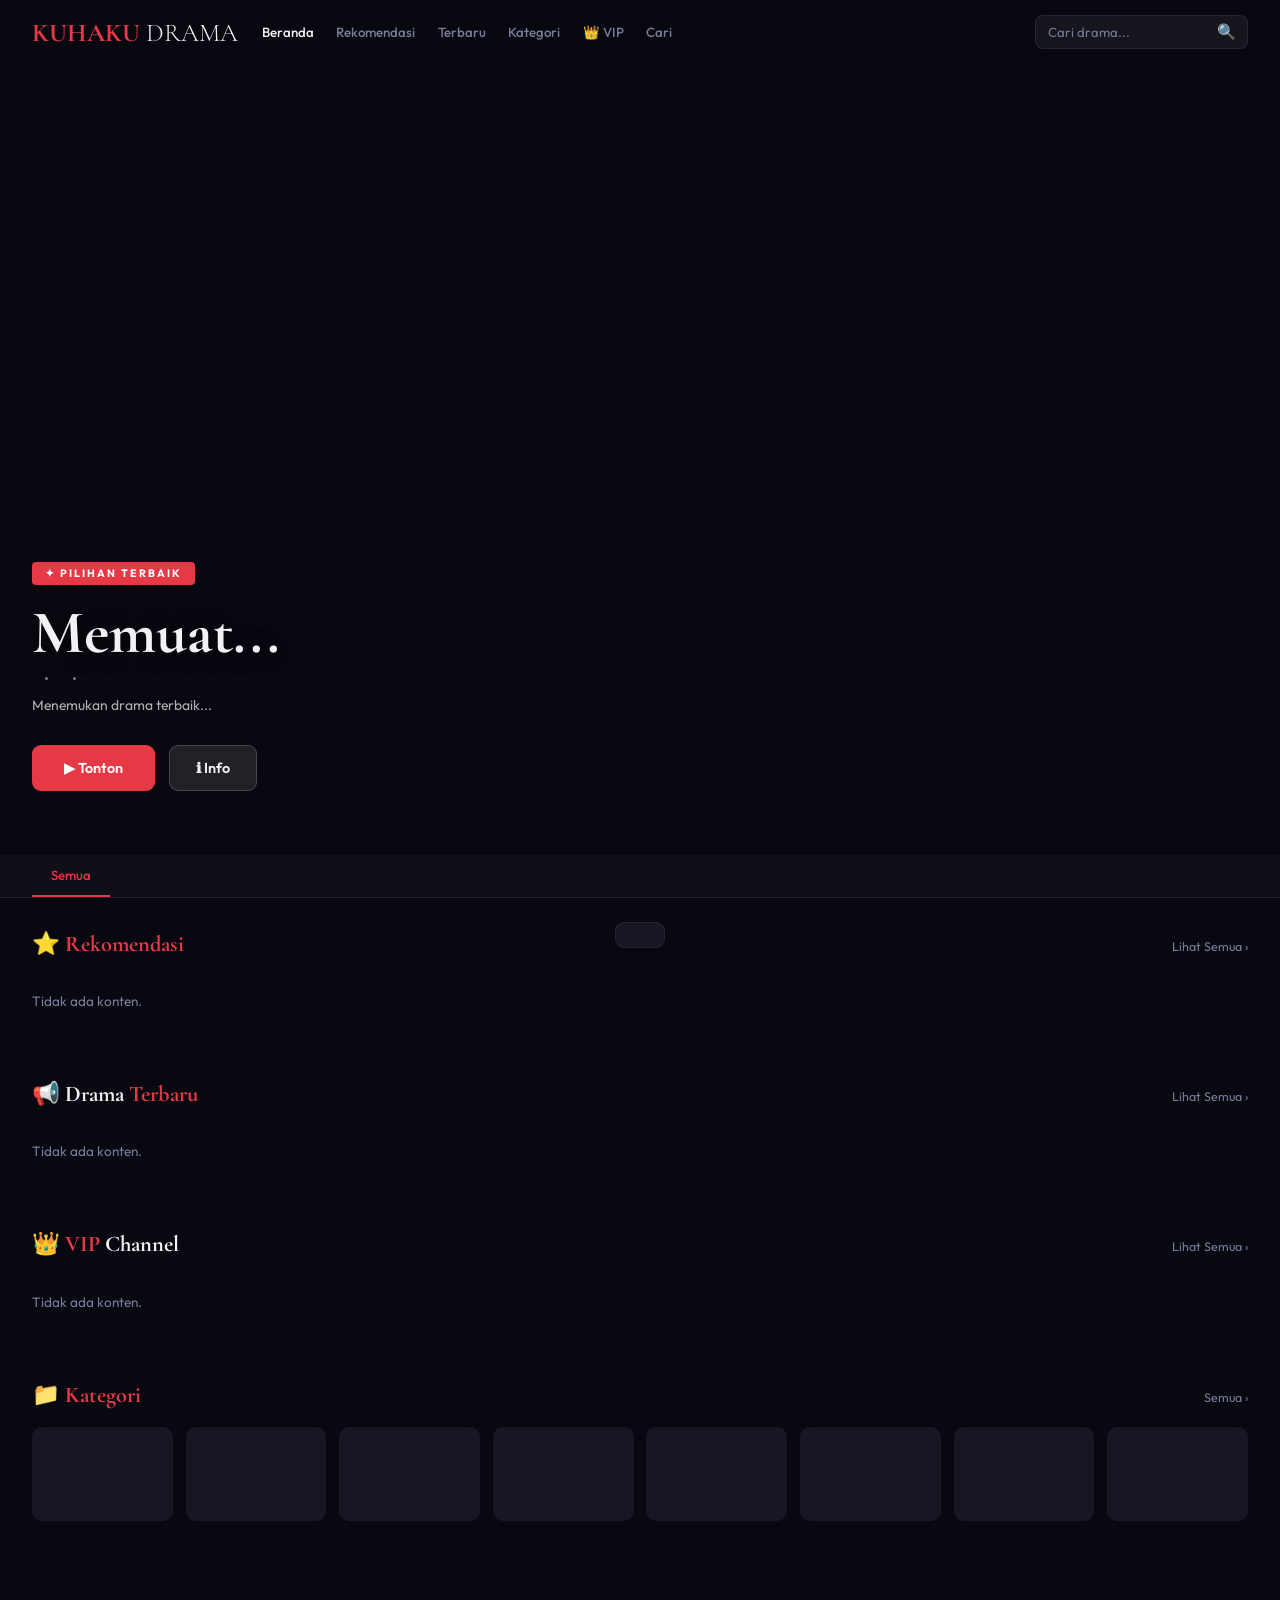
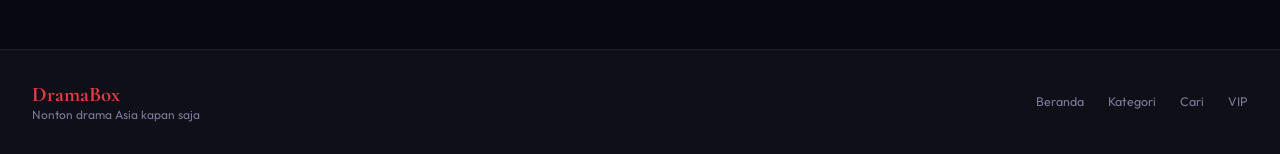
==== kuhaku-drama.html @ 988efc13 "Add files via upload" ====
<!DOCTYPE html>
<html lang="id">
<head>
<meta charset="UTF-8">
<meta name="viewport" content="width=device-width, initial-scale=1.0">
<title>Kuhaku Drama</title>
<link rel="icon" href="data:image/svg+xml,<svg xmlns='http://www.w3.org/2000/svg' viewBox='0 0 100 100'><text y='.9em' font-size='90'>🎬</text></svg>">
<link href="https://fonts.googleapis.com/css2?family=Cormorant+Garamond:wght@400;600;700&family=Outfit:wght@300;400;500;600;700&display=swap" rel="stylesheet">
<style>
:root{--bg:#080810;--surface:#0f0f18;--surface2:#171724;--card:#1c1c2c;--red:#e63946;--red2:#ff4757;--gold:#f4c430;--teal:#2ec4b6;--text:#f2f2f5;--muted:#7a7a9a;--border:rgba(255,255,255,0.07);--radius:12px;--nav-h:64px}
*,*::before,*::after{margin:0;padding:0;box-sizing:border-box}
html{scroll-behavior:smooth}
body{background:var(--bg);color:var(--text);font-family:'Outfit',sans-serif;min-height:100vh;overflow-x:hidden}
::-webkit-scrollbar{width:3px;height:3px}::-webkit-scrollbar-track{background:transparent}::-webkit-scrollbar-thumb{background:var(--red);border-radius:2px}
#navbar{position:fixed;top:0;left:0;right:0;z-index:500;height:var(--nav-h);display:flex;align-items:center;gap:1.5rem;padding:0 2rem;background:linear-gradient(to bottom,rgba(8,8,16,.95),transparent);transition:background .4s,box-shadow .4s}
#navbar.solid{background:rgba(8,8,16,.97);backdrop-filter:blur(20px);box-shadow:0 1px 0 var(--border)}
.nav-logo{font-family:'Cormorant Garamond',serif;font-size:1.6rem;font-weight:700;color:var(--red);cursor:pointer;white-space:nowrap;flex-shrink:0}
.nav-logo b{color:var(--text);font-weight:300}
.nav-links{display:flex;gap:1.4rem;list-style:none;flex:1}
.nav-links li{font-size:.83rem;font-weight:500;color:var(--muted);cursor:pointer;transition:color .2s;white-space:nowrap}
.nav-links li:hover,.nav-links li.active{color:var(--text)}
.nav-right{display:flex;gap:.8rem;align-items:center;margin-left:auto}
.nav-sb{display:flex;align-items:center;background:rgba(255,255,255,.06);border:1px solid var(--border);border-radius:8px;overflow:hidden;transition:all .3s}
.nav-sb:focus-within{border-color:var(--red);background:rgba(230,57,70,.07);box-shadow:0 0 0 3px rgba(230,57,70,.12)}
.nav-si{background:none;border:none;outline:none;color:var(--text);font-family:'Outfit',sans-serif;font-size:.82rem;padding:.5rem .8rem;width:170px}
.nav-si::placeholder{color:var(--muted)}
.nav-sbtn{background:none;border:none;color:var(--muted);padding:.45rem .7rem;cursor:pointer;font-size:.95rem;transition:color .2s}
.nav-sbtn:hover{color:var(--red)}
.hero{height:95vh;min-height:540px;position:relative;overflow:hidden;display:flex;align-items:flex-end;padding:0 2rem 4rem}
.hero-bg{position:absolute;inset:0;background-size:cover;background-position:center top;filter:brightness(.45);transition:all 1.2s ease}
.hero-vig{position:absolute;inset:0;background:linear-gradient(to right,rgba(8,8,16,.98) 20%,rgba(8,8,16,.4) 55%,transparent 100%),linear-gradient(to top,rgba(8,8,16,1) 0%,transparent 50%)}
.hero-content{position:relative;z-index:2;max-width:560px}
.hero-badge{display:inline-flex;align-items:center;gap:.4rem;background:var(--red);color:#fff;font-size:.67rem;font-weight:700;letter-spacing:2px;text-transform:uppercase;padding:.28rem .8rem;border-radius:4px;margin-bottom:1rem}
.hero-title{font-family:'Cormorant Garamond',serif;font-size:clamp(2rem,5vw,3.8rem);font-weight:700;line-height:1.05;margin-bottom:.8rem;text-shadow:0 2px 20px rgba(0,0,0,.5)}
.hero-meta{display:flex;gap:.8rem;align-items:center;flex-wrap:wrap;margin-bottom:.8rem}
.hero-meta span{font-size:.8rem;color:var(--muted)}
.hero-meta .star{color:var(--gold);font-weight:700}
.hdot-sep{width:3px;height:3px;border-radius:50%;background:var(--muted);display:inline-block}
.hero-desc{font-size:.87rem;line-height:1.75;color:rgba(242,242,245,.72);margin-bottom:1.7rem;max-width:450px;display:-webkit-box;-webkit-line-clamp:3;-webkit-box-orient:vertical;overflow:hidden}
.hero-btns{display:flex;gap:.9rem;flex-wrap:wrap}
.hero-dots{position:absolute;bottom:2rem;right:2rem;z-index:3;display:flex;gap:.4rem;align-items:center}
.h-dot{width:6px;height:6px;border-radius:50%;background:rgba(255,255,255,.3);cursor:pointer;transition:all .3s}
.h-dot.active{background:var(--red);width:22px;border-radius:3px}
.btn{display:inline-flex;align-items:center;gap:.6rem;border:none;border-radius:9px;font-family:'Outfit',sans-serif;font-weight:600;font-size:.9rem;cursor:pointer;transition:all .2s;white-space:nowrap}
.btn-red{background:var(--red);color:#fff;padding:.82rem 2rem}
.btn-red:hover{background:var(--red2);transform:translateY(-2px);box-shadow:0 10px 28px rgba(230,57,70,.4)}
.btn-ghost{background:rgba(255,255,255,.1);color:var(--text);border:1px solid rgba(255,255,255,.18);padding:.82rem 1.6rem;backdrop-filter:blur(4px)}
.btn-ghost:hover{background:rgba(255,255,255,.18)}
.btn-sm{font-size:.8rem;padding:.5rem 1.1rem;border-radius:7px}
.btn-outline{background:none;color:var(--text);border:1px solid var(--border);padding:.5rem 1.2rem;border-radius:7px}
.btn-outline:hover{border-color:var(--red);color:var(--red)}
.filter-bar{background:var(--surface);border-bottom:1px solid var(--border);padding:0 2rem;display:flex;gap:.3rem;align-items:center;overflow-x:auto;-ms-overflow-style:none;scrollbar-width:none;position:sticky;top:var(--nav-h);z-index:400}
.filter-bar::-webkit-scrollbar{display:none}
.filter-pill{flex-shrink:0;padding:.75rem 1.2rem;border-bottom:2px solid transparent;font-size:.82rem;font-weight:500;color:var(--muted);cursor:pointer;transition:all .2s;white-space:nowrap;background:none;border-left:none;border-right:none;border-top:none;font-family:'Outfit',sans-serif}
.filter-pill:hover{color:var(--text)}.filter-pill.active{color:var(--red);border-bottom-color:var(--red)}
main{padding:2rem 2rem 5rem}
.section{margin-bottom:3rem}
.section-hd{display:flex;justify-content:space-between;align-items:baseline;margin-bottom:1.2rem}
.section-title{font-family:'Cormorant Garamond',serif;font-size:1.4rem;font-weight:700}
.section-title em{color:var(--red);font-style:normal}
.see-all{font-size:.78rem;color:var(--muted);cursor:pointer;background:none;border:none;font-family:'Outfit',sans-serif;transition:color .2s}
.see-all:hover{color:var(--red)}
.row-wrap{position:relative}
.scroll-row{display:flex;gap:.9rem;overflow-x:auto;padding-bottom:6px;scroll-behavior:smooth;-ms-overflow-style:none;scrollbar-width:none}
.scroll-row::-webkit-scrollbar{display:none}
.row-arr{position:absolute;top:35%;transform:translateY(-50%);width:38px;height:38px;border-radius:50%;background:rgba(8,8,16,.88);border:1px solid var(--border);backdrop-filter:blur(8px);cursor:pointer;display:flex;align-items:center;justify-content:center;color:var(--text);font-size:1.1rem;transition:all .2s;z-index:10;opacity:0}
.row-wrap:hover .row-arr{opacity:1}.row-arr:hover{background:var(--red);border-color:var(--red)}
.row-arr.left{left:-18px}.row-arr.right{right:-18px}
.card{flex-shrink:0;width:160px;cursor:pointer;transition:transform .28s cubic-bezier(.34,1.4,.64,1)}
.card:hover{transform:scale(1.07) translateY(-5px);z-index:20}
.card-wide{width:240px}
.card-img{position:relative;width:100%;aspect-ratio:2/3;border-radius:var(--radius);overflow:hidden;background:var(--surface2);box-shadow:0 4px 16px rgba(0,0,0,.5);transition:box-shadow .28s}
.card-wide .card-img{aspect-ratio:16/10}
.card:hover .card-img{box-shadow:0 16px 40px rgba(230,57,70,.3)}
.card-img img{width:100%;height:100%;object-fit:cover;transition:transform .4s}
.card:hover .card-img img{transform:scale(1.06)}
.card-ov{position:absolute;inset:0;background:linear-gradient(to top,rgba(8,8,16,.92) 0%,transparent 55%);opacity:0;transition:opacity .25s;display:flex;align-items:flex-end;justify-content:center;padding-bottom:.8rem}
.card:hover .card-ov{opacity:1}
.play-btn{width:44px;height:44px;border-radius:50%;background:var(--red);display:flex;align-items:center;justify-content:center;font-size:1rem;box-shadow:0 4px 16px rgba(230,57,70,.5);transform:scale(.8);transition:transform .2s}
.card:hover .play-btn{transform:scale(1)}
.badge{position:absolute;font-size:.62rem;font-weight:700;padding:.2rem .45rem;border-radius:4px}
.badge-vip{top:.5rem;left:.5rem;background:linear-gradient(135deg,#f4c430,#e0a800);color:#000}
.badge-rating{top:.5rem;right:.5rem;background:rgba(8,8,16,.75);color:var(--gold);backdrop-filter:blur(4px)}
.card-info{padding:.55rem .1rem 0}
.card-title{font-size:.78rem;font-weight:600;line-height:1.35;margin-bottom:.2rem;display:-webkit-box;-webkit-line-clamp:2;-webkit-box-orient:vertical;overflow:hidden}
.card-sub{font-size:.68rem;color:var(--muted)}
@keyframes shimmer{0%{background-position:-400px 0}100%{background-position:400px 0}}
.skel{background:linear-gradient(90deg,var(--surface2) 25%,#222234 50%,var(--surface2) 75%);background-size:800px 100%;animation:shimmer 1.6s infinite linear}
.drama-grid{display:grid;grid-template-columns:repeat(auto-fill,minmax(150px,1fr));gap:1rem}
.page-header{padding:calc(var(--nav-h) + 2rem) 2rem 2rem;background:linear-gradient(to bottom,var(--surface),var(--bg))}
.page-header h1{font-family:'Cormorant Garamond',serif;font-size:clamp(1.8rem,4vw,2.8rem);font-weight:700;margin-bottom:.5rem}
.page-header p{color:var(--muted);font-size:.88rem}
.detail-hero{height:60vh;min-height:400px;position:relative;overflow:hidden;display:flex;align-items:flex-end;padding:0 2rem 3rem}
.detail-hero-bg{position:absolute;inset:0;background-size:cover;background-position:center;filter:brightness(.35)}
.detail-hero-vig{position:absolute;inset:0;background:linear-gradient(to top,rgba(8,8,16,1) 0%,rgba(8,8,16,.4) 60%,transparent 100%),linear-gradient(to right,rgba(8,8,16,.7) 0%,transparent 60%)}
.detail-hero-inner{position:relative;z-index:2;display:flex;gap:2rem;align-items:flex-end}
.detail-poster{width:130px;flex-shrink:0;border-radius:10px;overflow:hidden;box-shadow:0 8px 32px rgba(0,0,0,.6)}
.detail-poster img{width:100%;display:block}
.detail-title{font-family:'Cormorant Garamond',serif;font-size:clamp(1.6rem,4vw,3rem);font-weight:700;line-height:1.1;margin-bottom:.6rem}
.detail-tags{display:flex;gap:.5rem;flex-wrap:wrap;margin-bottom:.8rem}
.tag{font-size:.72rem;padding:.25rem .7rem;border:1px solid var(--border);border-radius:100px;color:var(--muted)}
.detail-body{padding:2rem 2rem 4rem;max-width:900px}
.detail-desc{font-size:.88rem;line-height:1.8;color:rgba(242,242,245,.75);margin-bottom:2rem}
.detail-actions{display:flex;gap:.8rem;flex-wrap:wrap;margin-bottom:2.5rem}
.eps-title{font-family:'Cormorant Garamond',serif;font-size:1.3rem;font-weight:700;margin-bottom:1rem}
.eps-grid{display:grid;grid-template-columns:repeat(auto-fill,minmax(260px,1fr));gap:.6rem}
.ep-item{display:flex;gap:1rem;align-items:center;padding:.8rem 1rem;border-radius:9px;cursor:pointer;background:var(--surface2);transition:all .2s;border:1px solid transparent}
.ep-item:hover{background:rgba(230,57,70,.1);border-color:rgba(230,57,70,.2)}
.ep-num{width:30px;height:30px;border-radius:50%;background:var(--card);display:flex;align-items:center;justify-content:center;font-size:.78rem;font-weight:700;color:var(--muted);flex-shrink:0;transition:all .2s}
.ep-item:hover .ep-num{background:var(--red);color:#fff}
.ep-info{flex:1;min-width:0}
.ep-name{font-size:.82rem;font-weight:600;white-space:nowrap;overflow:hidden;text-overflow:ellipsis}
.ep-meta{font-size:.7rem;color:var(--muted);margin-top:.15rem}
.ep-play{width:28px;height:28px;border-radius:50%;background:var(--red);color:#fff;display:flex;align-items:center;justify-content:center;font-size:.7rem;flex-shrink:0;transition:transform .2s}
.ep-item:hover .ep-play{transform:scale(1.1)}
.player-wrap{background:#000;border-radius:12px;overflow:hidden;aspect-ratio:16/9;display:flex;align-items:center;justify-content:center;margin-bottom:2rem;box-shadow:0 8px 40px rgba(0,0,0,.6)}
.player-wrap video{width:100%;height:100%}
.player-ph{display:flex;flex-direction:column;gap:1rem;align-items:center;justify-content:center;color:var(--muted);font-size:.88rem}
.search-big{width:100%;background:var(--surface2);border:1px solid var(--border);border-radius:10px;padding:1rem 1.4rem;font-size:1.05rem;font-family:'Outfit',sans-serif;color:var(--text);outline:none;transition:border-color .2s;margin-bottom:1.5rem}
.search-big:focus{border-color:var(--red);box-shadow:0 0 0 3px rgba(230,57,70,.12)}
.search-big::placeholder{color:var(--muted)}
.pop-chips{display:flex;gap:.6rem;flex-wrap:wrap;margin-bottom:2rem}
.chip{padding:.4rem 1rem;border-radius:100px;background:var(--surface2);border:1px solid var(--border);font-size:.78rem;color:var(--muted);cursor:pointer;transition:all .2s;font-family:'Outfit',sans-serif}
.chip:hover{background:var(--red);color:#fff;border-color:var(--red)}
.cat-grid{display:grid;grid-template-columns:repeat(auto-fill,minmax(130px,1fr));gap:.8rem}
.cat-card{aspect-ratio:3/2;border-radius:10px;background:var(--surface2);border:1px solid var(--border);display:flex;align-items:center;justify-content:center;flex-direction:column;gap:.4rem;cursor:pointer;transition:all .2s}
.cat-card:hover{border-color:var(--red);background:rgba(230,57,70,.08);transform:translateY(-2px)}
.cat-card-name{font-size:.82rem;font-weight:600;text-align:center;padding:0 .3rem}
.vip-banner{background:linear-gradient(135deg,#1a1200,#2a1f00);border:1px solid rgba(244,196,48,.3);border-radius:16px;padding:2rem;display:flex;gap:1.5rem;align-items:center;margin-bottom:2rem}
.vip-text h2{font-family:'Cormorant Garamond',serif;font-size:1.6rem;color:var(--gold)}
.vip-text p{color:rgba(244,196,48,.7);font-size:.85rem;margin-top:.3rem}
.toast{position:fixed;bottom:2rem;left:50%;transform:translateX(-50%) translateY(80px);padding:.75rem 1.5rem;border-radius:9px;font-size:.84rem;z-index:900;white-space:nowrap;backdrop-filter:blur(12px);transition:transform .3s cubic-bezier(.34,1.56,.64,1);background:var(--surface2);border:1px solid var(--border);color:var(--text)}
.toast.show{transform:translateX(-50%) translateY(0)}
.toast-error{background:rgba(230,57,70,.15);border-color:rgba(230,57,70,.3);color:#ff8080}
.toast-success{background:rgba(46,196,182,.15);border-color:rgba(46,196,182,.3);color:var(--teal)}
#page-loader{display:flex;align-items:center;justify-content:center;min-height:60vh;flex-direction:column;gap:1rem;color:var(--muted)}
.spin{width:36px;height:36px;border-radius:50%;border:2px solid var(--border);border-top-color:var(--red);animation:spin .7s linear infinite}
@keyframes spin{to{transform:rotate(360deg)}}
footer{background:var(--surface);border-top:1px solid var(--border);padding:2rem;display:flex;justify-content:space-between;align-items:center;flex-wrap:wrap;gap:1rem}
.footer-logo{font-family:'Cormorant Garamond',serif;font-size:1.3rem;font-weight:700;color:var(--red)}
footer p{font-size:.75rem;color:var(--muted)}
.footer-links{display:flex;gap:1.5rem}
.footer-links a{font-size:.78rem;color:var(--muted);cursor:pointer;text-decoration:none;transition:color .2s}
.footer-links a:hover{color:var(--red)}
#backTop{position:fixed;bottom:2rem;right:2rem;width:40px;height:40px;border-radius:50%;background:var(--red);color:#fff;border:none;cursor:pointer;font-size:1.1rem;z-index:300;opacity:0;transition:opacity .3s;display:flex;align-items:center;justify-content:center;box-shadow:0 4px 16px rgba(230,57,70,.4)}
@media(max-width:640px){
  #navbar{padding:0 1rem;gap:1rem}.nav-links{display:none}.nav-si{width:120px}
  main{padding:1.5rem 1rem 4rem}.page-header{padding:calc(var(--nav-h) + 1.5rem) 1rem 1.5rem}
  .hero{padding:0 1rem 3rem}.detail-hero{padding:0 1rem 2rem}
  .detail-hero-inner{flex-direction:column;gap:1rem}.detail-poster{width:100px}
  .detail-body{padding:1.5rem 1rem 3rem}
  footer{padding:1.5rem 1rem;flex-direction:column;text-align:center}
}
</style>
</head>
<body>
<nav id="navbar">
  <div class="nav-logo" onclick="nav('/')">KUHAKU <b>DRAMA</b></div>
  <ul class="nav-links">
    <li data-p="/" onclick="nav('/')">Beranda</li>
    <li data-p="/recommend" onclick="nav('/recommend')">Rekomendasi</li>
    <li data-p="/latest" onclick="nav('/latest')">Terbaru</li>
    <li data-p="/categories" onclick="nav('/categories')">Kategori</li>
    <li data-p="/vip" onclick="nav('/vip')">👑 VIP</li>
    <li data-p="/search" onclick="nav('/search')">Cari</li>
  </ul>
  <div class="nav-right">
    <div class="nav-sb">
      <input class="nav-si" id="navSearch" type="text" placeholder="Cari drama..." onkeydown="if(event.key==='Enter'&&this.value.trim())nav('/search',{q:this.value.trim()})">
      <button class="nav-sbtn" onclick="const q=document.getElementById('navSearch').value.trim();if(q)nav('/search',{q})">🔍</button>
    </div>
  </div>
</nav>
<div id="app"></div>
<div class="toast" id="toast"></div>
<button id="backTop" onclick="scrollTo({top:0,behavior:'smooth'})">↑</button>
<script>
const API_BASE='/api';
async function apiFetch(path,params={}){
  try{
    const u=new URL(API_BASE+path,location.origin);
    Object.entries(params).forEach(([k,v])=>u.searchParams.set(k,v));
    const r=await fetch(u,{headers:{'Accept':'application/json'}});
    if(!r.ok)throw new Error('HTTP '+r.status);
    return await r.json();
  }catch(e){console.warn('[API]',path,e.message);return null;}
}
const API={
  home:()=>apiFetch('/home'),
  recommend:()=>apiFetch('/recommend'),
  categories:()=>apiFetch('/categories'),
  vip:()=>apiFetch('/vip'),
  search:(q)=>apiFetch('/search',{q}),
  category:(id)=>apiFetch('/category/'+id),
  detail:(id)=>apiFetch('/detail/'+id+'/v2'),
  chapters:(id)=>apiFetch('/chapters/'+id),
  stream:(p)=>apiFetch('/stream',p),
};
function getList(d){
  if(!d)return[];if(Array.isArray(d))return d;
  const tries=[d?.data?.list,d?.data?.dramas,d?.data?.items,d?.data?.results,d?.result?.list,d?.result?.dramas,d?.result,d?.list,d?.dramas,d?.items,d?.results,d?.data];
  for(const t of tries)if(Array.isArray(t)&&t.length)return t;
  for(const v of Object.values(d)){if(Array.isArray(v)&&v.length)return v;if(v&&typeof v==='object')for(const v2 of Object.values(v))if(Array.isArray(v2)&&v2.length)return v2;}
  return[];
}
function gv(o,...keys){for(const k of keys)if(o?.[k]!=null&&o[k]!=='')return o[k];return '';}
function imgFb(url){return url||`data:image/svg+xml,%3Csvg xmlns='http://www.w3.org/2000/svg' width='160' height='240'%3E%3Crect width='160' height='240' fill='%231a1a28'/%3E%3Ctext x='50%25' y='50%25' fill='%237a7a9a' font-size='40' text-anchor='middle' dominant-baseline='middle'%3E%F0%9F%8E%AC%3C/text%3E%3C/svg%3E`;}
function skel(n=5,wide=false){return Array(n).fill(0).map(()=>`<div style="flex-shrink:0;width:${wide?240:160}px"><div class="skel" style="aspect-ratio:${wide?'16/10':'2/3'};border-radius:12px"></div><div class="skel" style="height:10px;margin-top:8px;border-radius:4px"></div><div class="skel" style="height:8px;margin-top:5px;border-radius:4px;width:60%"></div></div>`).join('');}
function cardHTML(d,wide=false){
  const title=gv(d,'book_name','bookName','title','name','drama_title','judul')||'Untitled';
  const cover=imgFb(gv(d,'thumb_url','thumbUrl',wide?'cover_horizontal':'cover_vertical','cover_horizontal','cover_vertical','cover','thumbnail','image','poster'));
  const rating=gv(d,'score','rating','star');const eps=gv(d,'total_episode','episode_count','episodes');
  const year=gv(d,'release_year','year');const vip=d.is_vip||d.vip||d.needPay;
  const id=gv(d,'book_id','bookId','id','drama_id');
  return `<div class="card${wide?' card-wide':''}" onclick="nav('/detail',{id:'${id}',t:'${encodeURIComponent(title)}',c:'${encodeURIComponent(cover)}'})">
    <div class="card-img">
      <img src="${cover}" alt="${title}" loading="lazy" onerror="this.src=imgFb('')">
      ${vip?'<span class="badge badge-vip">👑 VIP</span>':''}
      ${rating?`<span class="badge badge-rating">★ ${parseFloat(rating).toFixed(1)}</span>`:''}
      <div class="card-ov"><div class="play-btn">▶</div></div>
    </div>
    <div class="card-info"><div class="card-title">${title}</div><div class="card-sub">${[year,eps?eps+' Eps':''].filter(Boolean).join(' · ')}</div></div>
  </div>`;
}
function makeRow(id,items,wide=false){
  return `<div class="row-wrap">
    <button class="row-arr left" onclick="document.getElementById('${id}').scrollBy({left:-640,behavior:'smooth'})">&#8249;</button>
    <div class="scroll-row" id="${id}">${items&&items.length?items.map(d=>cardHTML(d,wide)).join(''):skel(5,wide)}</div>
    <button class="row-arr right" onclick="document.getElementById('${id}').scrollBy({left:640,behavior:'smooth'})">&#8250;</button>
  </div>`;
}
function toast(msg,type=''){const el=document.getElementById('toast');el.textContent=msg;el.className='toast show'+(type?' toast-'+type:'');clearTimeout(el._t);el._t=setTimeout(()=>el.classList.remove('show'),3000);}
function ftHTML(){return `<footer><div><div class="footer-logo">DramaBox</div><p>Nonton drama Asia kapan saja</p></div><div class="footer-links"><a onclick="nav('/')">Beranda</a><a onclick="nav('/categories')">Kategori</a><a onclick="nav('/search')">Cari</a><a onclick="nav('/vip')">VIP</a></div></footer>`;}
function fillRow(id,items){const el=document.getElementById(id);if(!el)return;el.innerHTML=items&&items.length?items.map(d=>cardHTML(d)).join(''):'<p style="color:var(--muted);padding:1rem 0;font-size:.85rem">Tidak ada konten.</p>';}
function getPath(){return(location.hash.slice(1)||'/').split('?')[0]||'/';}
function getParams(){return Object.fromEntries(new URLSearchParams((location.hash.slice(1)||'').split('?')[1]||''));}
function nav(path,params={}){const q=new URLSearchParams(params).toString();location.hash=q?path+'?'+q:path;}
async function dispatch(){
  const path=getPath(),p=getParams(),app=document.getElementById('app');
  document.querySelectorAll('.nav-links li').forEach(li=>li.classList.toggle('active',li.dataset.p===path));
  document.getElementById('navbar').classList.toggle('solid',path!=='/');
  app.innerHTML='<div id="page-loader"><div class="spin"></div></div>';
  scrollTo({top:0});
  if(path==='/'||path==='')await renderHome(app);
  else if(path==='/detail')await renderDetail(app,p);
  else if(path==='/search')await renderSearch(app,p);
  else if(path==='/categories')await renderCategories(app);
  else if(path==='/category')await renderCategory(app,p);
  else if(path==='/vip')await renderVip(app);
  else if(path==='/latest')await renderLatest(app);
  else if(path==='/recommend')await renderRecommend(app);
  else app.innerHTML='<div style="text-align:center;padding:6rem 2rem"><div style="font-size:4rem">&#127916;</div><h2 style="font-family:\'Cormorant Garamond\',serif;margin:1rem 0">Halaman tidak ditemukan</h2><button class="btn btn-red" onclick="nav(\'/\')">← Beranda</button></div>';
}
window.addEventListener('hashchange',dispatch);
window.addEventListener('scroll',()=>{
  document.getElementById('navbar').classList.toggle('solid',scrollY>30||getPath()!=='/');
  document.getElementById('backTop').style.opacity=scrollY>400?'1':'0';
},{passive:true});

// HOME
let heroItems=[],heroCur=0,heroTimer=null;
async function renderHome(app){
  document.title='Kuhaku Drama';
  app.innerHTML=`<section class="hero"><div class="hero-bg" id="heroBg"></div><div class="hero-vig"></div>
    <div class="hero-content">
      <div class="hero-badge">&#10022; Pilihan Terbaik</div>
      <h1 class="hero-title" id="heroTitle">Memuat...</h1>
      <div class="hero-meta"><span class="star" id="heroRat"></span><span class="hdot-sep"></span><span id="heroYr"></span><span class="hdot-sep"></span><span id="heroEp"></span></div>
      <p class="hero-desc" id="heroDesc">Menemukan drama terbaik...</p>
      <div class="hero-btns"><button class="btn btn-red" id="heroW">&#9654; Tonton</button><button class="btn btn-ghost" id="heroI">&#8505; Info</button></div>
    </div>
    <div class="hero-dots" id="heroDots"></div></section>
    <div class="filter-bar" id="catBar"><button class="filter-pill active" onclick="this.parentNode.querySelectorAll('.filter-pill').forEach(p=>p.classList.remove('active'));this.classList.add('active')">Semua</button></div>
    <main>
      <div class="section"><div class="section-hd"><h2 class="section-title">&#11088; <em>Rekomendasi</em></h2><button class="see-all" onclick="nav('/recommend')">Lihat Semua &#8250;</button></div>${makeRow('recRow',null)}</div>
      <div class="section"><div class="section-hd"><h2 class="section-title">&#128226; Drama <em>Terbaru</em></h2><button class="see-all" onclick="nav('/latest')">Lihat Semua &#8250;</button></div>${makeRow('homeRow',null)}</div>
      <div class="section"><div class="section-hd"><h2 class="section-title">&#128081; <em>VIP</em> Channel</h2><button class="see-all" onclick="nav('/vip')">Lihat Semua &#8250;</button></div>${makeRow('vipRow',null)}</div>
      <div class="section"><div class="section-hd"><h2 class="section-title">&#128193; <em>Kategori</em></h2><button class="see-all" onclick="nav('/categories')">Semua &#8250;</button></div>
        <div class="cat-grid" id="catGrid">${Array(8).fill(0).map(()=>'<div class="skel" style="aspect-ratio:3/2;border-radius:10px"></div>').join('')}</div>
      </div>
    </main>${ftHTML()}`;
  const[homeData,recData,vipData,catData]=await Promise.all([API.home(),API.recommend(),API.vip(),API.categories()]);
  const homeItems=getList(homeData),recItems=getList(recData);
  heroItems=(recItems.length?recItems:homeItems).slice(0,7);
  if(heroItems.length){buildHeroDots(heroItems.length);goHero(0);}
  fillRow('recRow',recItems);fillRow('homeRow',homeItems);fillRow('vipRow',getList(vipData));
  const cats=getList(catData);
  const icons=['🎭','💕','⚔️','😂','🔮','🌙','👑','🔥','💔','🎬','🌸','🏃'];
  const bgs=['rgba(230,57,70,.15)','rgba(46,196,182,.15)','rgba(244,196,48,.15)','rgba(168,85,247,.15)','rgba(59,130,246,.15)','rgba(249,115,22,.15)','rgba(16,185,129,.15)','rgba(236,72,153,.15)'];
  if(cats.length){
    document.getElementById('catGrid').innerHTML=cats.slice(0,12).map((c,i)=>{
      const name=gv(c,'name','category_name','genre','title')||'Kategori';
      const id=gv(c,'id','category_id','genre_id')||i;
      return `<div class="cat-card" style="background:${bgs[i%bgs.length]}" onclick="nav('/category',{id:'${id}',name:'${encodeURIComponent(name)}'})"><span style="font-size:1.8rem">${icons[i%icons.length]}</span><span class="cat-card-name">${name}</span></div>`;
    }).join('');
    const bar=document.getElementById('catBar');
    cats.slice(0,10).forEach(c=>{
      const name=gv(c,'name','category_name','genre','title')||'';const id=gv(c,'id','category_id','genre_id')||'';
      const btn=document.createElement('button');btn.className='filter-pill';btn.textContent=name;
      btn.onclick=()=>{bar.querySelectorAll('.filter-pill').forEach(p=>p.classList.remove('active'));btn.classList.add('active');if(id)nav('/category',{id,name:encodeURIComponent(name)});};
      bar.appendChild(btn);
    });
  }
}
function buildHeroDots(n){const wrap=document.getElementById('heroDots');if(!wrap)return;wrap.innerHTML=Array(n).fill(0).map((_,i)=>`<div class="h-dot${i===0?' active':''}" onclick="goHero(${i})"></div>`).join('');}
function goHero(i){
  if(!heroItems.length)return;
  heroCur=((i%heroItems.length)+heroItems.length)%heroItems.length;
  const d=heroItems[heroCur];
  const title=gv(d,'book_name','bookName','title','name','drama_title')||'Kuhaku Drama';
  const desc=gv(d,'introduction','description','synopsis','summary')||'Klik untuk lihat detail.';
  const cover=imgFb(gv(d,'thumb_url','thumbUrl','cover_horizontal','coverHorizontalUrl','cover','thumbnail','poster','image'));
  const rating=gv(d,'score','rating');const eps=gv(d,'total_episode','episode_count');
  const year=gv(d,'release_year','year');const id=gv(d,'id','book_id','drama_id');
  const bg=document.getElementById('heroBg');if(bg)bg.style.backgroundImage=`url('${cover}')`;
  const set=(elId,v)=>{const e=document.getElementById(elId);if(e)e.textContent=v;};
  set('heroTitle',title);set('heroDesc',desc);
  set('heroRat',rating?'★ '+parseFloat(rating).toFixed(1):'');
  set('heroYr',year||'');set('heroEp',eps?eps+' Episode':'');
  const go=()=>nav('/detail',{id,t:encodeURIComponent(title),c:encodeURIComponent(cover)});
  const wBtn=document.getElementById('heroW'),iBtn=document.getElementById('heroI');
  if(wBtn)wBtn.onclick=go;if(iBtn)iBtn.onclick=go;
  document.querySelectorAll('.h-dot').forEach((dot,j)=>dot.classList.toggle('active',j===heroCur));
  clearInterval(heroTimer);heroTimer=setInterval(()=>goHero(heroCur+1),7000);
}

// DETAIL
async function renderDetail(app,p){
  const id=p.id,title=p.t?decodeURIComponent(p.t):'Drama',cover=p.c?decodeURIComponent(p.c):'';
  document.title=title+' — Kuhaku Drama';
  app.innerHTML=`<div class="detail-hero">
    <div class="detail-hero-bg" id="dBg" style="background-image:url('${imgFb(cover)}')"></div>
    <div class="detail-hero-vig"></div>
    <div class="detail-hero-inner">
      <div class="detail-poster"><img id="dPoster" src="${imgFb(cover)}" alt="${title}" onerror="this.src=imgFb('')"></div>
      <div>
        <h1 class="detail-title" id="dTitle">${title}</h1>
        <div class="detail-tags" id="dTags"><div class="skel" style="height:24px;width:80px;border-radius:100px"></div></div>
        <div class="detail-actions"><button class="btn btn-red" id="dWatchBtn">&#9203; Memuat...</button><button class="btn btn-ghost" onclick="history.back()">← Kembali</button></div>
      </div>
    </div></div>
  <div class="detail-body">
    <p class="detail-desc" id="dDesc"><span class="skel" style="display:block;height:14px;border-radius:4px;margin-bottom:8px"></span><span class="skel" style="display:block;height:14px;border-radius:4px;width:70%"></span></p>
    <div id="playerSection" style="display:none"><div class="player-wrap" id="playerWrap"></div></div>
    <div class="eps-title" id="epsTitleEl">Episode</div>
    <div class="eps-grid" id="epsGrid">${Array(6).fill(0).map(()=>'<div class="skel" style="height:60px;border-radius:9px"></div>').join('')}</div>
    <div class="section" style="margin-top:3rem"><div class="section-hd"><h2 class="section-title">&#127919; Drama <em>Terkait</em></h2></div>${makeRow('relRow',null)}</div>
  </div>${ftHTML()}`;
  const[detRes,relRes,chapRes]=await Promise.all([API.detail(id),API.recommend(),API.chapters(id)]);
  const dd=detRes?.data||detRes?.result||detRes||{};
  const info=dd.drama||dd.detail||dd.info||dd.book||dd;
  const realTitle=gv(info,'book_name','bookName','title','name','drama_title')||title;
  const desc=gv(info,'introduction','description','synopsis','summary')||'Tidak ada sinopsis.';
  const rating=gv(info,'score','rating');const year=gv(info,'release_year','year');const status=gv(info,'status','drama_status');
  const tags=info.tags||info.tagList||info.genres||info.categories||[];
  const hCover=imgFb(gv(info,'thumb_url','thumbUrl','cover_horizontal','coverHorizontalUrl')||cover);
  const vCover=imgFb(gv(info,'thumb_url','thumbUrl','cover_vertical','coverVerticalUrl')||cover);
  document.getElementById('dBg').style.backgroundImage=`url('${hCover}')`;
  document.getElementById('dPoster').src=vCover;
  document.getElementById('dTitle').textContent=realTitle;
  document.getElementById('dDesc').textContent=desc;
  document.title=realTitle+' — Kuhaku Drama';
  const tagArr=Array.isArray(tags)?tags.map(t=>t.tagName||t.name||t.genre||String(t)).filter(Boolean):[];
  const metaTags=[rating&&'★ '+parseFloat(rating).toFixed(1),year&&'📅 '+year,status&&'📺 '+status].filter(Boolean);
  document.getElementById('dTags').innerHTML=[...metaTags,...tagArr.slice(0,4)].map(t=>`<span class="tag">${t}</span>`).join('');
  const eps=getList(chapRes?.data||chapRes?.result||chapRes);
  const sorted=eps.sort((a,b)=>(+(a.chapterIndex??gv(a,'episode_no','ep','num','order'))||0)-(+(b.chapterIndex??gv(b,'episode_no','ep','num','order'))||0));
  const epsGrid=document.getElementById('epsGrid');
  document.getElementById('epsTitleEl').textContent=`Episode (${sorted.length})`;
  if(sorted.length){
    epsGrid.innerHTML=sorted.slice(0,60).map(ep=>{
      const no=gv(ep,'episode_no','episode','ep','num','order','number')||'?';
      const epName=gv(ep,'chapterName','name','title','episode_title')||'Episode '+no;
      const epId=gv(ep,'chapterId','chapter_id','episode_no','id','episode_id')||no;
      const url=gv(ep,'videoPath','video_path','play_url','playUrl','video_url','stream_url','url');
      return `<div class="ep-item" onclick="playEp('${encodeURIComponent(url)}','${encodeURIComponent(epName)}','${epId}','${id}')">
        <div class="ep-num">${no}</div>
        <div class="ep-info"><div class="ep-name">${epName}</div><div class="ep-meta">Tap untuk tonton</div></div>
        <div class="ep-play">&#9654;</div></div>`;
    }).join('');
    if(sorted.length>60)epsGrid.innerHTML+=`<div style="grid-column:1/-1;text-align:center;color:var(--muted);font-size:.78rem;padding:.5rem">+${sorted.length-60} episode lainnya</div>`;
    const ep1=sorted[0],ep1Url=gv(ep1,'videoPath','video_path','play_url','playUrl','video_url','stream_url','url'),ep1Id=gv(ep1,'chapterId','chapter_id','episode_no','id','episode_id');
    document.getElementById('dWatchBtn').textContent='▶ Tonton Episode 1';
    document.getElementById('dWatchBtn').onclick=()=>playEp(encodeURIComponent(ep1Url),encodeURIComponent('Episode 1'),ep1Id,id);
  }else{
    epsGrid.innerHTML='<p style="color:var(--muted);font-size:.85rem">Episode tidak ditemukan.</p>';
    document.getElementById('dWatchBtn').textContent='▶ Tonton';
    document.getElementById('dWatchBtn').onclick=()=>toast('Episode tidak tersedia','error');
  }
  fillRow('relRow',getList(relRes));
}
async function playEp(urlEnc,nameEnc,epId,bookId){
  let url=decodeURIComponent(urlEnc);const name=decodeURIComponent(nameEnc);
  if(!url||url==='undefined'){
    toast('Mengambil stream...','');
    const res=await API.stream({bookId,episode:epId});
    const data=res?.data||res?.result||res||{};
    url=gv(data,'videoPath','video_path','stream_url','url','play_url','hls_url','mp4_url','streamUrl');
  }
  const sec=document.getElementById('playerSection'),wrap=document.getElementById('playerWrap');
  sec.style.display='block';sec.scrollIntoView({behavior:'smooth'});
  if(url&&url!=='undefined'){
    wrap.innerHTML=`<video controls autoplay playsinline style="width:100%;height:100%;background:#000"><source src="${url}" type="${url.includes('.m3u8')?'application/x-mpegURL':'video/mp4'}"></video>`;
    toast('Memutar: '+name,'success');
  }else{
    wrap.innerHTML='<div class="player-ph"><div style="font-size:3rem">🎬</div><p>Stream tidak tersedia</p><button class="btn btn-outline btn-sm" onclick="document.getElementById(\'playerSection\').style.display=\'none\'">Tutup</button></div>';
    toast('Stream tidak tersedia','error');
  }
}

// SEARCH
let searchTimer=null;
async function renderSearch(app,p){
  const initQ=p.q||'';document.title='Cari — Kuhaku Drama';
  app.innerHTML=`<div class="page-header"><h1>🔍 Cari Drama</h1><p>Temukan drama favorit kamu</p></div>
    <main>
      <input class="search-big" id="searchBig" type="text" placeholder="Ketik judul drama..." value="${initQ}" autocomplete="off">
      <div id="popWrap">
        <p style="font-size:.78rem;color:var(--muted);margin-bottom:.8rem;font-weight:500">🔥 Coba cari:</p>
        <div class="pop-chips">${['Romance','Action','Comedy','Thriller','Historical','Fantasy','Modern','Horror'].map(k=>`<button class="chip" onclick="doSearch('${k}')">${k}</button>`).join('')}</div>
      </div>
      <div id="searchHead" style="display:none;margin-bottom:1rem">
        <h2 style="font-family:'Cormorant Garamond',serif;font-size:1.4rem;font-weight:700" id="searchHTitle"></h2>
        <p style="font-size:.8rem;color:var(--muted);margin-top:.3rem" id="searchHCount"></p>
      </div>
      <div class="drama-grid" id="searchGrid"></div>
    </main>${ftHTML()}`;
  const inp=document.getElementById('searchBig');
  inp.addEventListener('input',e=>{clearTimeout(searchTimer);if(e.target.value.length>=2)searchTimer=setTimeout(()=>doSearch(e.target.value),600);});
  inp.addEventListener('keydown',e=>{if(e.key==='Enter')doSearch(e.target.value);});
  if(initQ)doSearch(initQ);else setTimeout(()=>inp.focus(),100);
}
async function doSearch(q){
  q=(q||'').trim();if(!q)return;
  document.getElementById('popWrap').style.display='none';
  document.getElementById('searchHead').style.display='block';
  document.getElementById('searchHTitle').textContent='Hasil untuk "'+q+'"';
  document.getElementById('searchHCount').textContent='Mencari...';
  document.getElementById('searchGrid').innerHTML=skel(8);
  const data=await API.search(q),items=getList(data);
  document.getElementById('searchHCount').textContent=items.length+' hasil';
  document.getElementById('searchGrid').innerHTML=items.length?items.map(d=>cardHTML(d)).join(''):`<div style="grid-column:1/-1;text-align:center;padding:3rem;color:var(--muted)"><div style="font-size:3rem">🔍</div><p>Tidak ada hasil untuk "<b>${q}</b>"</p></div>`;
}

// CATEGORIES
async function renderCategories(app){
  document.title='Kategori — Kuhaku Drama';
  app.innerHTML=`<div class="page-header"><h1>🗂 Semua Kategori</h1><p>Pilih genre drama favoritmu</p></div>
    <main><div class="cat-grid" id="allCats">${Array(12).fill(0).map(()=>'<div class="skel" style="aspect-ratio:3/2;border-radius:10px"></div>').join('')}</div></main>${ftHTML()}`;
  const data=await API.categories(),cats=getList(data);
  const icons=['🎭','💕','⚔️','😂','🔮','🌙','👑','🔥','💔','🎬','🌸','🏃','🧸','🌊','🦋','🎵','🏯','🌺','👻','🦸'];
  const bgs=['rgba(230,57,70,.15)','rgba(46,196,182,.15)','rgba(244,196,48,.15)','rgba(168,85,247,.15)','rgba(59,130,246,.15)','rgba(249,115,22,.15)','rgba(16,185,129,.15)','rgba(236,72,153,.15)'];
  document.getElementById('allCats').innerHTML=cats.map((c,i)=>{
    const name=gv(c,'name','category_name','genre','title')||'Kategori';
    const id=gv(c,'id','category_id','genre_id')||i;
    const count=gv(c,'total','count','drama_count');
    return `<div class="cat-card" style="background:${bgs[i%bgs.length]}" onclick="nav('/category',{id:'${id}',name:'${encodeURIComponent(name)}'})"><span style="font-size:2rem">${icons[i%icons.length]}</span><span class="cat-card-name">${name}</span>${count?`<span style="font-size:.68rem;color:var(--muted)">${count} drama</span>`:''}</div>`;
  }).join('')||'<p style="color:var(--muted)">Tidak ada kategori.</p>';
}

// CATEGORY
async function renderCategory(app,p){
  const id=p.id,name=p.name?decodeURIComponent(p.name):'Kategori';
  document.title=name+' — Kuhaku Drama';
  app.innerHTML=`<div class="page-header"><h1>${name}</h1><p>Drama dalam kategori ini</p></div>
    <main><div class="drama-grid" id="catItems">${skel(12)}</div></main>${ftHTML()}`;
  const data=await API.category(id),items=getList(data);
  document.getElementById('catItems').innerHTML=items.length?items.map(d=>cardHTML(d)).join(''):'<p style="color:var(--muted);padding:2rem 0">Tidak ada drama.</p>';
}

// VIP
async function renderVip(app){
  document.title='VIP — Kuhaku Drama';
  app.innerHTML=`<div class="page-header"><h1>👑 VIP Channel</h1><p>Konten eksklusif premium</p></div>
    <main><div class="vip-banner"><div style="font-size:3rem">👑</div><div class="vip-text"><h2>Konten VIP Premium</h2><p>Drama eksklusif, kualitas terbaik, tanpa iklan</p></div></div>
    <div class="drama-grid" id="vipItems">${skel(10)}</div></main>${ftHTML()}`;
  const data=await API.vip(),items=getList(data);
  document.getElementById('vipItems').innerHTML=items.length?items.map(d=>cardHTML(d)).join(''):'<p style="color:var(--muted);padding:2rem 0">Tidak ada konten VIP.</p>';
}

// LATEST
async function renderLatest(app){
  document.title='Terbaru — Kuhaku Drama';
  app.innerHTML=`<div class="page-header"><h1>🆕 Drama Terbaru</h1><p>Update drama paling baru</p></div>
    <main><div class="drama-grid" id="latestItems">${skel(12)}</div></main>${ftHTML()}`;
  const data=await API.home(),items=getList(data);
  document.getElementById('latestItems').innerHTML=items.length?items.map(d=>cardHTML(d)).join(''):'<p style="color:var(--muted);padding:2rem 0">Tidak ada drama.</p>';
}

// RECOMMEND
async function renderRecommend(app){
  document.title='Rekomendasi — Kuhaku Drama';
  app.innerHTML=`<div class="page-header"><h1>⭐ Rekomendasi</h1><p>Drama pilihan untukmu</p></div>
    <main><div class="drama-grid" id="recItems">${skel(12)}</div></main>${ftHTML()}`;
  const data=await API.recommend(),items=getList(data);
  document.getElementById('recItems').innerHTML=items.length?items.map(d=>cardHTML(d)).join(''):'<p style="color:var(--muted);padding:2rem 0">Tidak ada rekomendasi.</p>';
}

dispatch();
</script>
</body>
</html>
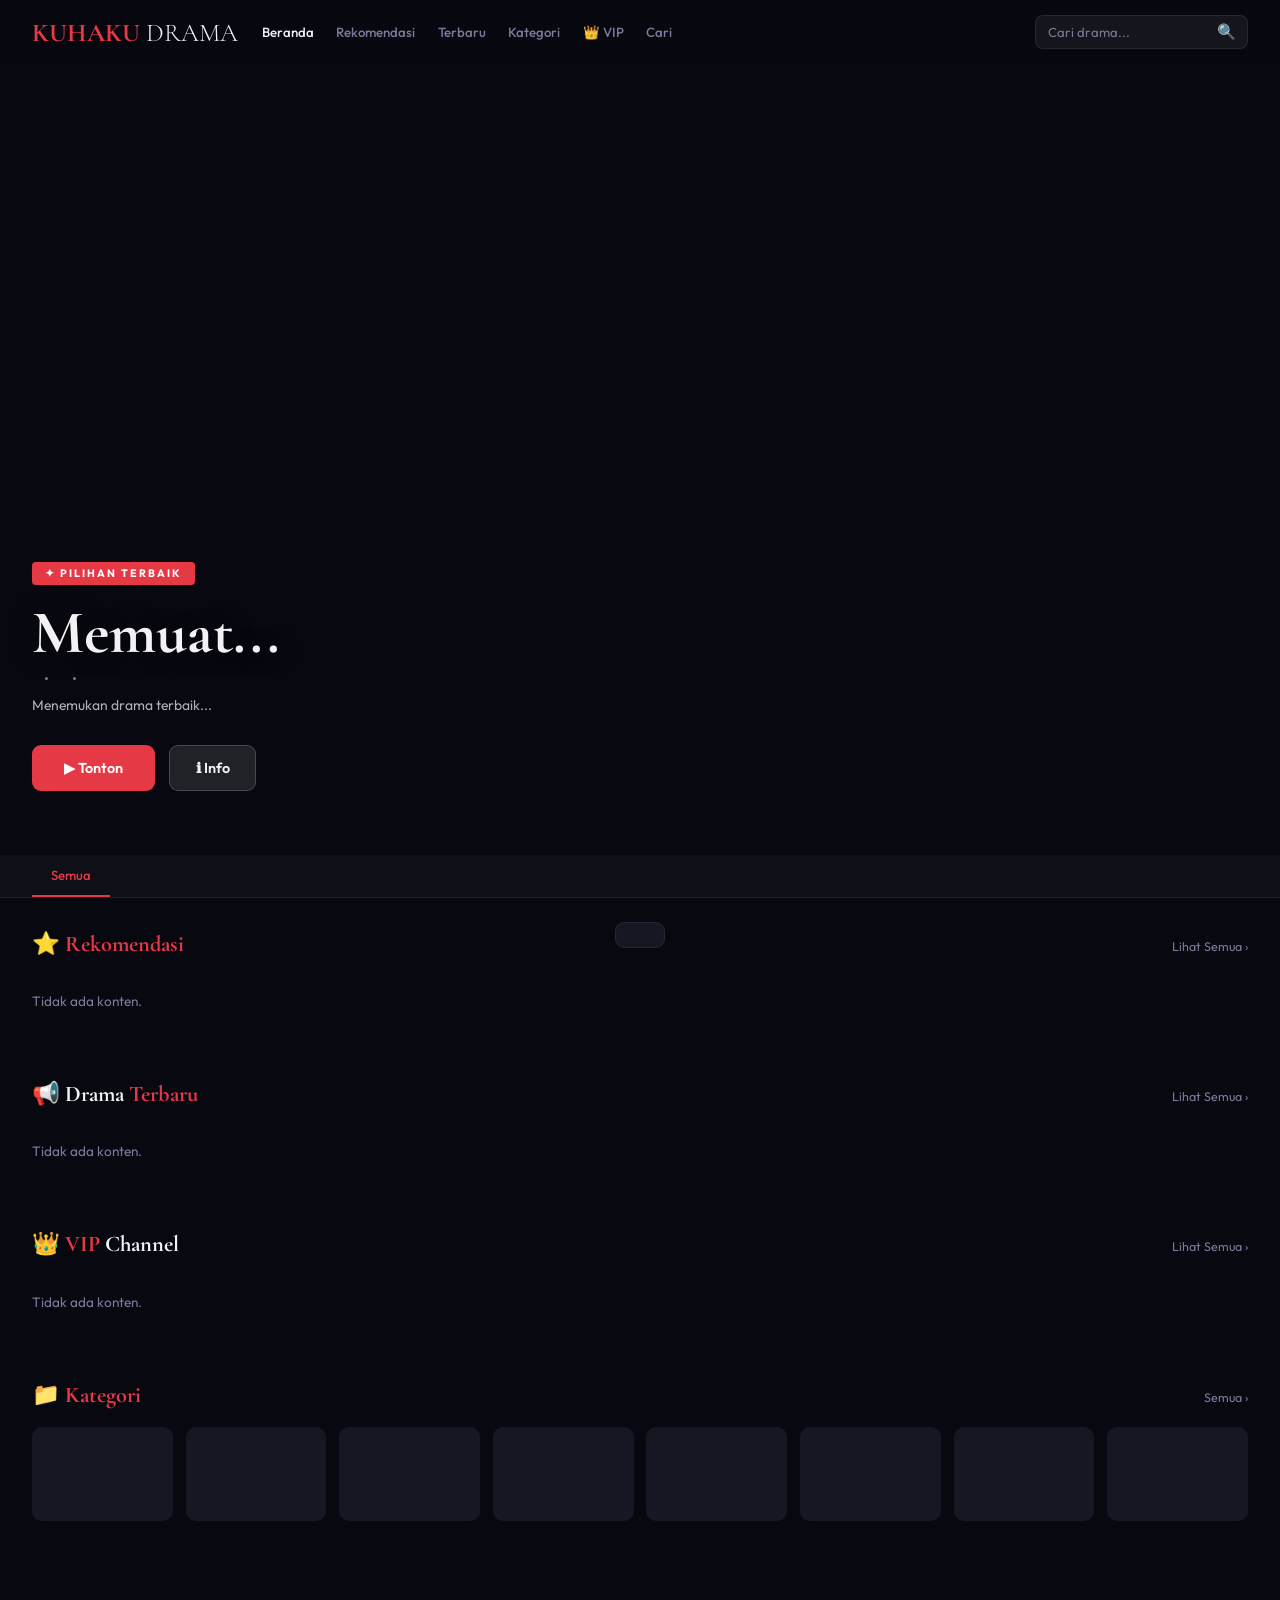
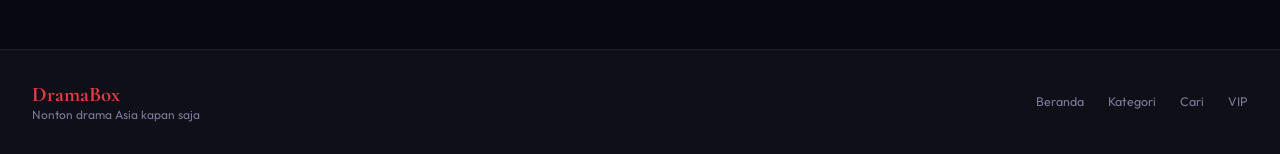
==== commit d3cd74d3: "Add files via upload" ====
--- a/kuhaku-drama.html
+++ b/kuhaku-drama.html
@@ -197,18 +197,25 @@
   stream:(p)=>apiFetch('/stream',p),
 };
 function getList(d){
-  if(!d)return[];if(Array.isArray(d))return d;
-  const tries=[d?.data?.list,d?.data?.dramas,d?.data?.items,d?.data?.results,d?.result?.list,d?.result?.dramas,d?.result,d?.list,d?.dramas,d?.items,d?.results,d?.data];
+  if(!d)return[];
+  if(Array.isArray(d))return d;
+  // Support {success,data:[...]} dari backend kuhakubox
+  if(d?.success===true&&Array.isArray(d?.data))return d.data;
+  if(d?.success===true&&d?.data&&typeof d.data==='object'){
+    // data bisa object dengan field array di dalamnya
+    for(const v of Object.values(d.data))if(Array.isArray(v)&&v.length)return v;
+  }
+  const tries=[d?.data?.list,d?.data?.dramas,d?.data?.items,d?.data?.results,d?.data?.chapters,d?.result?.list,d?.result?.dramas,d?.result,d?.list,d?.dramas,d?.items,d?.results,d?.chapters,d?.data];
   for(const t of tries)if(Array.isArray(t)&&t.length)return t;
-  for(const v of Object.values(d)){if(Array.isArray(v)&&v.length)return v;if(v&&typeof v==='object')for(const v2 of Object.values(v))if(Array.isArray(v2)&&v2.length)return v2;}
+  for(const v of Object.values(d)){if(Array.isArray(v)&&v.length)return v;if(v&&typeof v==='object'){try{for(const v2 of Object.values(v))if(Array.isArray(v2)&&v2.length)return v2;}catch(e){}}}
   return[];
 }
-function gv(o,...keys){for(const k of keys)if(o?.[k]!=null&&o[k]!=='')return o[k];return '';}
+function gv(o,...keys){if(!o)return '';for(const k of keys)if(o[k]!=null&&o[k]!==''&&o[k]!==undefined)return o[k];return '';}
 function imgFb(url){return url||`data:image/svg+xml,%3Csvg xmlns='http://www.w3.org/2000/svg' width='160' height='240'%3E%3Crect width='160' height='240' fill='%231a1a28'/%3E%3Ctext x='50%25' y='50%25' fill='%237a7a9a' font-size='40' text-anchor='middle' dominant-baseline='middle'%3E%F0%9F%8E%AC%3C/text%3E%3C/svg%3E`;}
 function skel(n=5,wide=false){return Array(n).fill(0).map(()=>`<div style="flex-shrink:0;width:${wide?240:160}px"><div class="skel" style="aspect-ratio:${wide?'16/10':'2/3'};border-radius:12px"></div><div class="skel" style="height:10px;margin-top:8px;border-radius:4px"></div><div class="skel" style="height:8px;margin-top:5px;border-radius:4px;width:60%"></div></div>`).join('');}
 function cardHTML(d,wide=false){
   const title=gv(d,'book_name','bookName','title','name','drama_title','judul')||'Untitled';
-  const cover=imgFb(gv(d,'thumb_url','thumbUrl',wide?'cover_horizontal':'cover_vertical','cover_horizontal','cover_vertical','cover','thumbnail','image','poster'));
+  const cover=imgFb(gv(d,'thumb_url','thumbUrl','cover_vertical','cover_horizontal','cover','thumbnail','image','poster','pic'));
   const rating=gv(d,'score','rating','star');const eps=gv(d,'total_episode','episode_count','episodes');
   const year=gv(d,'release_year','year');const vip=d.is_vip||d.vip||d.needPay;
   const id=gv(d,'book_id','bookId','id','drama_id');
@@ -309,7 +316,7 @@
   const d=heroItems[heroCur];
   const title=gv(d,'book_name','bookName','title','name','drama_title')||'Kuhaku Drama';
   const desc=gv(d,'introduction','description','synopsis','summary')||'Klik untuk lihat detail.';
-  const cover=imgFb(gv(d,'thumb_url','thumbUrl','cover_horizontal','coverHorizontalUrl','cover','thumbnail','poster','image'));
+  const cover=imgFb(gv(d,'thumb_url','thumbUrl','cover_horizontal','coverHorizontalUrl','cover','thumbnail','poster'));
   const rating=gv(d,'score','rating');const eps=gv(d,'total_episode','episode_count');
   const year=gv(d,'release_year','year');const id=gv(d,'id','book_id','drama_id');
   const bg=document.getElementById('heroBg');if(bg)bg.style.backgroundImage=`url('${cover}')`;
@@ -347,7 +354,8 @@
     <div class="section" style="margin-top:3rem"><div class="section-hd"><h2 class="section-title">&#127919; Drama <em>Terkait</em></h2></div>${makeRow('relRow',null)}</div>
   </div>${ftHTML()}`;
   const[detRes,relRes,chapRes]=await Promise.all([API.detail(id),API.recommend(),API.chapters(id)]);
-  const dd=detRes?.data||detRes?.result||detRes||{};
+  // Backend return {success:true, data:{...drama fields...}}
+  const dd=(detRes?.success===true)?detRes.data:(detRes?.data||detRes?.result||detRes||{});
   const info=dd.drama||dd.detail||dd.info||dd.book||dd;
   const realTitle=gv(info,'book_name','bookName','title','name','drama_title')||title;
   const desc=gv(info,'introduction','description','synopsis','summary')||'Tidak ada sinopsis.';
@@ -363,23 +371,23 @@
   const tagArr=Array.isArray(tags)?tags.map(t=>t.tagName||t.name||t.genre||String(t)).filter(Boolean):[];
   const metaTags=[rating&&'★ '+parseFloat(rating).toFixed(1),year&&'📅 '+year,status&&'📺 '+status].filter(Boolean);
   document.getElementById('dTags').innerHTML=[...metaTags,...tagArr.slice(0,4)].map(t=>`<span class="tag">${t}</span>`).join('');
-  const eps=getList(chapRes?.data||chapRes?.result||chapRes);
-  const sorted=eps.sort((a,b)=>(+(a.chapterIndex??gv(a,'episode_no','ep','num','order'))||0)-(+(b.chapterIndex??gv(b,'episode_no','ep','num','order'))||0));
+  const eps=getList(chapRes);
+  const sorted=[...eps].sort((a,b)=>(+(a.chapterIndex??a.episode_no??a.num??0))-(+(b.chapterIndex??b.episode_no??b.num??0)));
   const epsGrid=document.getElementById('epsGrid');
   document.getElementById('epsTitleEl').textContent=`Episode (${sorted.length})`;
   if(sorted.length){
-    epsGrid.innerHTML=sorted.slice(0,60).map(ep=>{
+    epsGrid.innerHTML=sorted.map(ep=>{
       const no=gv(ep,'episode_no','episode','ep','num','order','number')||'?';
       const epName=gv(ep,'chapterName','name','title','episode_title')||'Episode '+no;
-      const epId=gv(ep,'chapterId','chapter_id','episode_no','id','episode_id')||no;
+      const epId=gv(ep,'chapterId','chapter_id','id','episode_no','episode_id')||no;
       const url=gv(ep,'videoPath','video_path','play_url','playUrl','video_url','stream_url','url');
       return `<div class="ep-item" onclick="playEp('${encodeURIComponent(url)}','${encodeURIComponent(epName)}','${epId}','${id}')">
         <div class="ep-num">${no}</div>
         <div class="ep-info"><div class="ep-name">${epName}</div><div class="ep-meta">Tap untuk tonton</div></div>
         <div class="ep-play">&#9654;</div></div>`;
     }).join('');
-    if(sorted.length>60)epsGrid.innerHTML+=`<div style="grid-column:1/-1;text-align:center;color:var(--muted);font-size:.78rem;padding:.5rem">+${sorted.length-60} episode lainnya</div>`;
-    const ep1=sorted[0],ep1Url=gv(ep1,'videoPath','video_path','play_url','playUrl','video_url','stream_url','url'),ep1Id=gv(ep1,'chapterId','chapter_id','episode_no','id','episode_id');
+
+    const ep1=sorted[0],ep1Url=gv(ep1,'videoPath','video_path','play_url','playUrl','video_url','stream_url','url'),ep1Id=gv(ep1,'chapterId','chapter_id','id','episode_no','episode_id');
     document.getElementById('dWatchBtn').textContent='▶ Tonton Episode 1';
     document.getElementById('dWatchBtn').onclick=()=>playEp(encodeURIComponent(ep1Url),encodeURIComponent('Episode 1'),ep1Id,id);
   }else{
